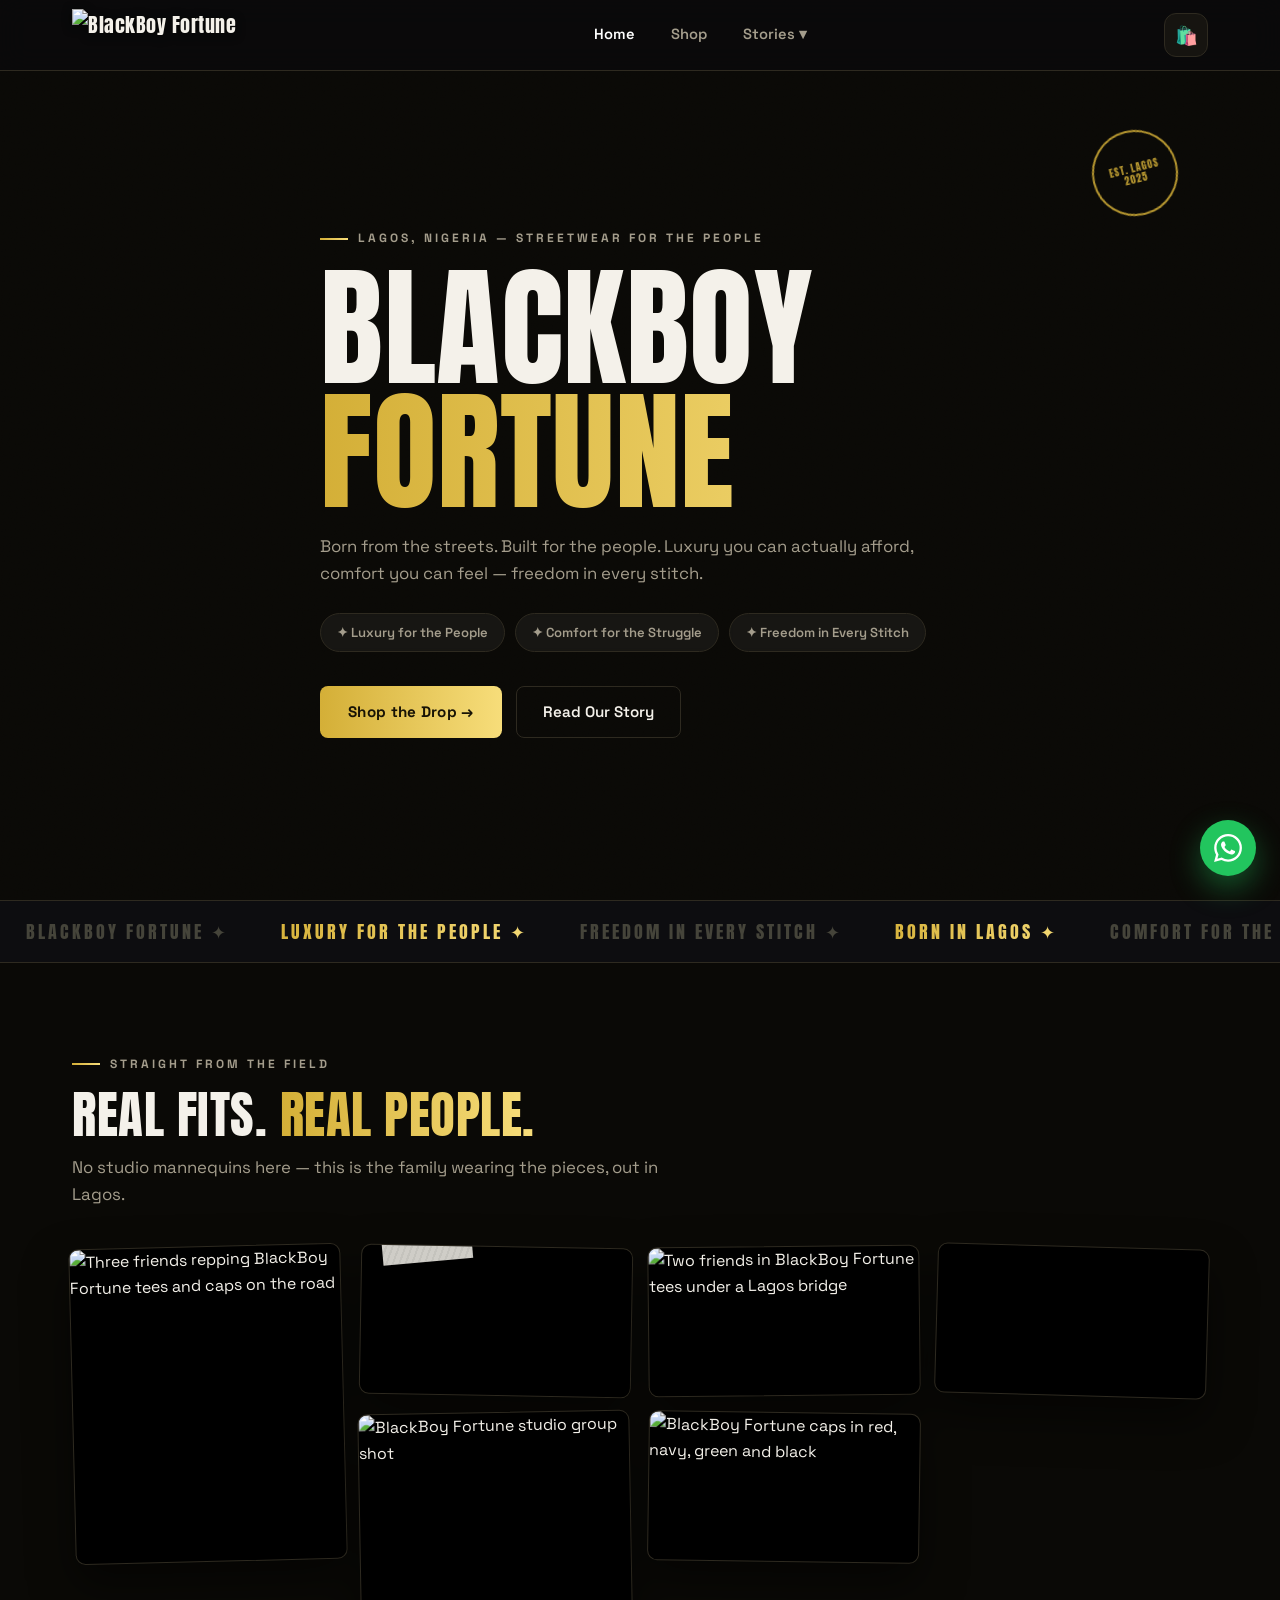
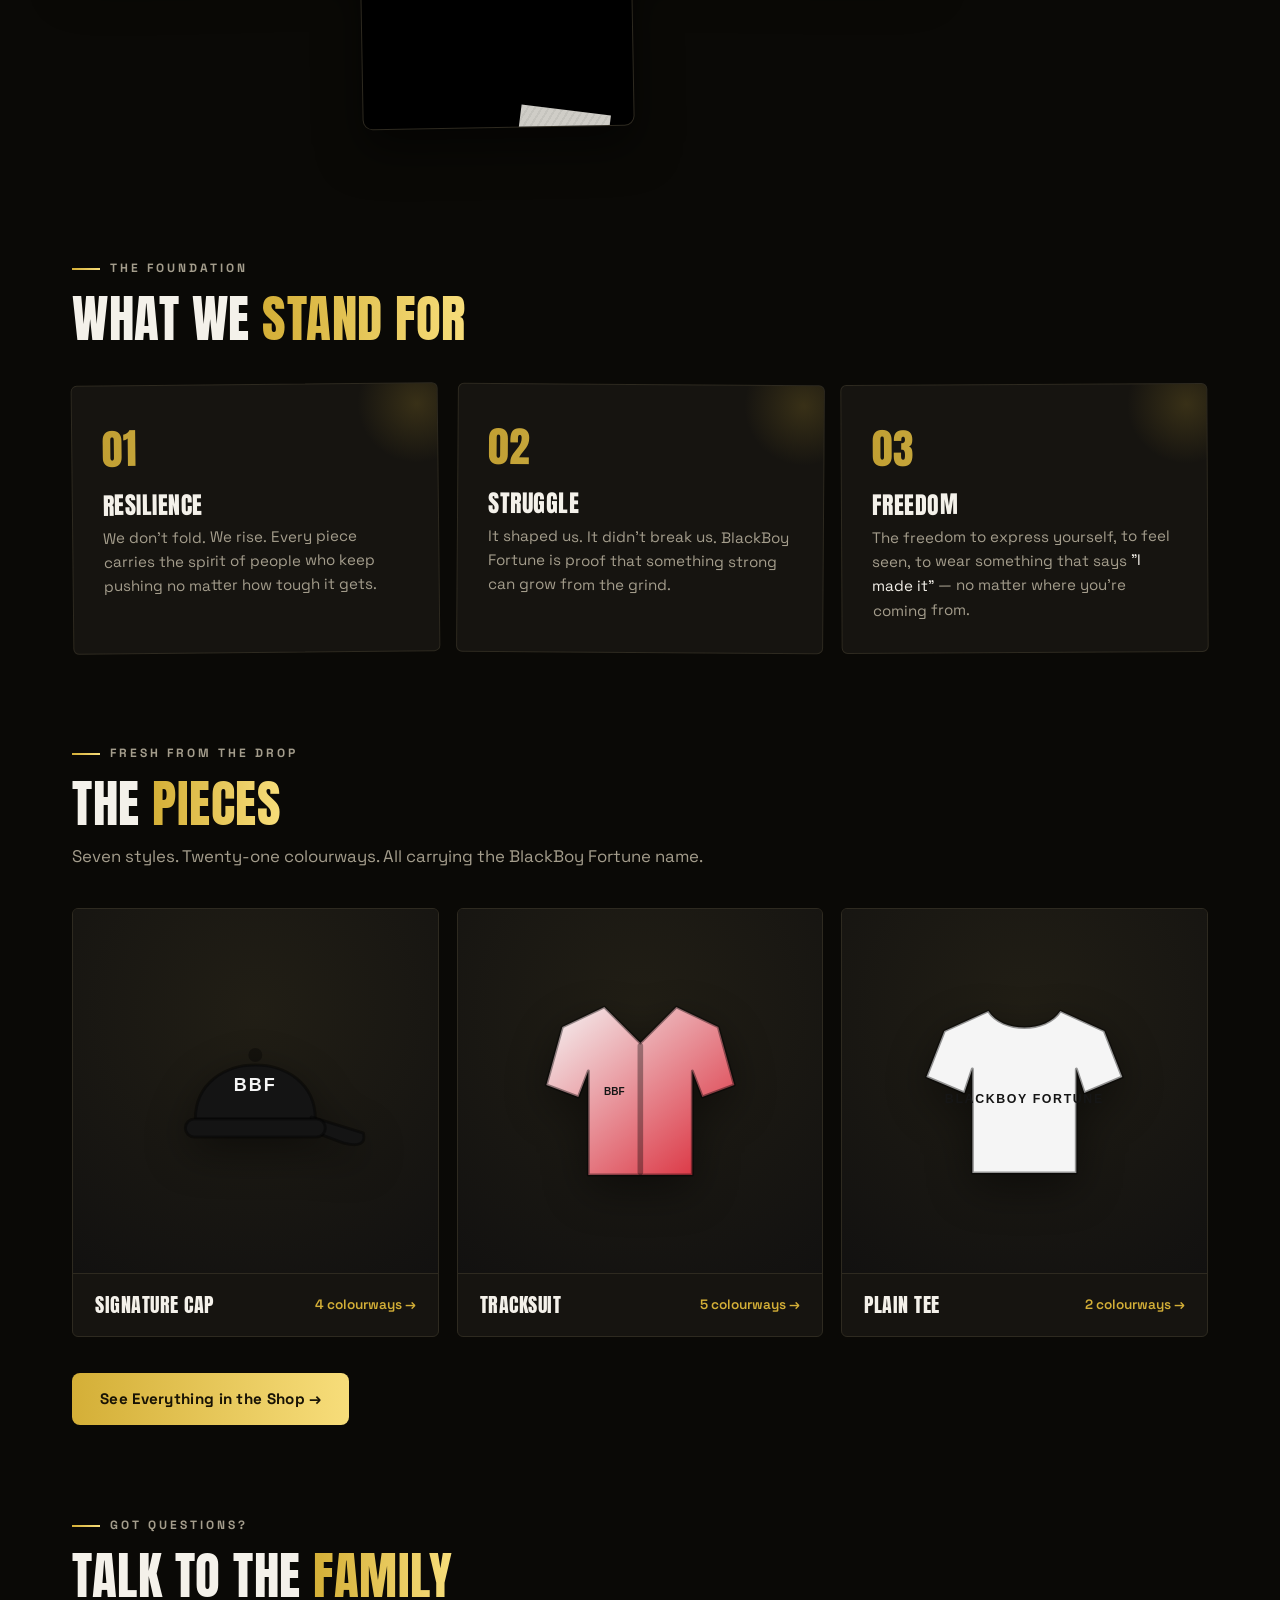
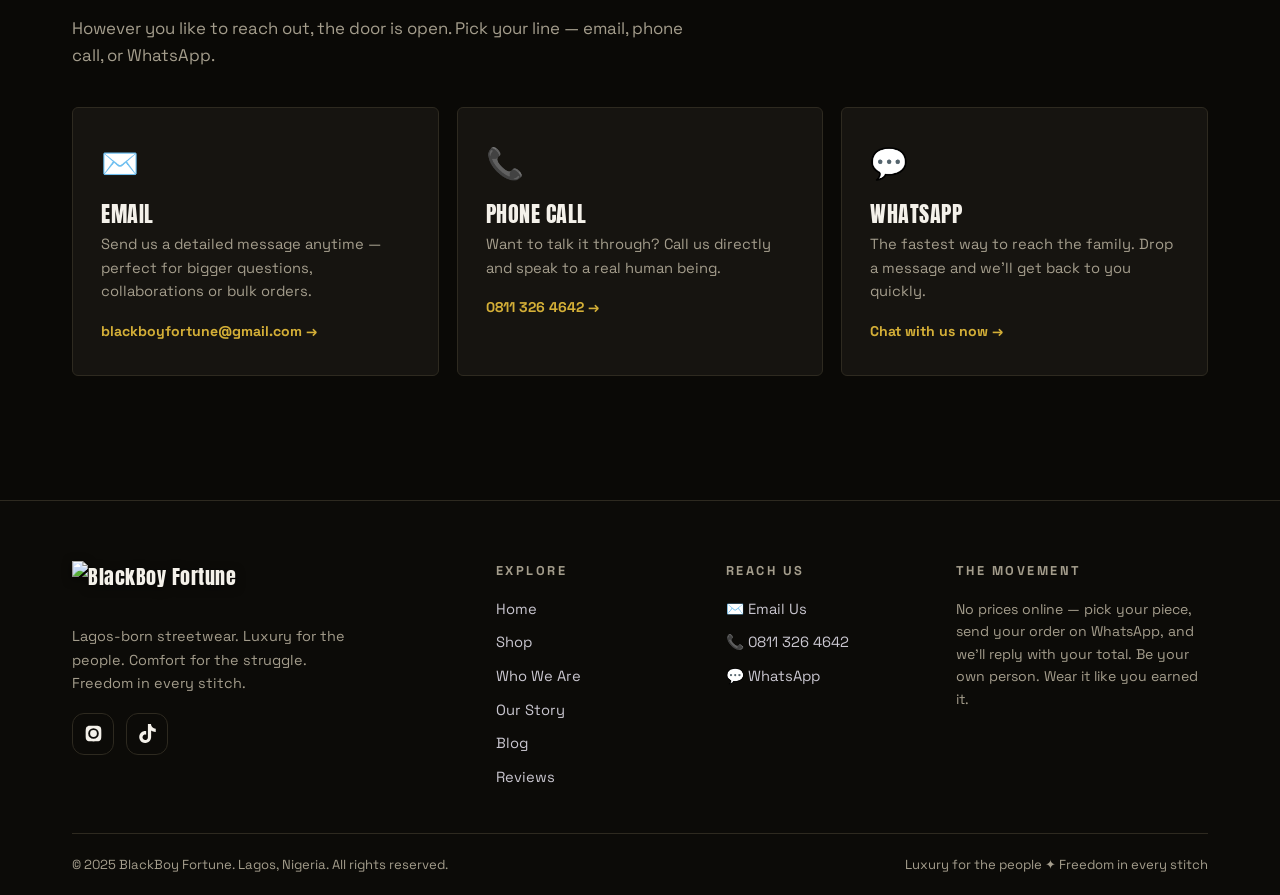
==== index.html @ 6212ed1b "Add files via upload" ====
<!doctype html>
<html lang="en">
  <head>
    <meta charset="UTF-8" />
    <meta name="viewport" content="width=device-width, initial-scale=1.0" />
    <title>BlackBoy Fortune — Luxury For The People | Lagos Streetwear</title>
    <meta
      name="description"
      content="BlackBoy Fortune — Lagos-born streetwear. Luxury you can actually afford. Caps, tracksuits, tees, sweaters & more. Order via WhatsApp."
    />
    <link rel="preconnect" href="https://fonts.googleapis.com" />
    <link
      href="https://fonts.googleapis.com/css2?family=Anton&family=Space+Grotesk:wght@400;500;600;700&display=swap"
      rel="stylesheet"
    />
    <link rel="stylesheet" href="home.css" />
  </head>
  <body data-page="home">
    <!-- ============ HEADER ============ -->
    <header>
      <div class="container nav-inner">
        <a href="index.html" class="logo"
          ><img
            src="assets/img/logo-white.png"
            class="mark"
            alt="BlackBoy Fortune"
        /></a>
        <nav class="desktop">
          <a href="index.html" data-nav="home">Home</a>
          <a href="shop.html" data-nav="shop">Shop</a>
          <div class="nav-item" id="stories-item">
            <a href="#" id="stories-toggle">Stories ▾</a>
            <div class="dd-menu">
              <a href="who-we-are.html" data-nav="who-we-are"
                >Who We Are <span>→</span></a
              >
              <a href="our-story.html" data-nav="our-story"
                >Our Story <span>→</span></a
              >
              <a href="blog.html" data-nav="blog">Blog <span>→</span></a>
              <a href="reviews.html" data-nav="reviews"
                >Reviews <span>→</span></a
              >
            </div>
          </div>
        </nav>
        <div class="nav-right">
          <button class="cart-btn" id="cart-open" aria-label="Open cart">
            🛍️<span class="cart-count" id="cart-count">0</span>
          </button>
          <button class="hamburger" id="hamburger" aria-label="Menu">
            <span></span><span></span><span></span>
          </button>
        </div>
      </div>
    </header>

    <!-- ============ MOBILE MENU ============ -->
    <div class="mobile-menu" id="mobile-menu">
      <a class="mlink" href="index.html" data-nav="home">Home</a>
      <a class="mlink" href="shop.html" data-nav="shop">Shop</a>
      <div class="mm-label">Stories</div>
      <a class="msub" href="who-we-are.html" data-nav="who-we-are"
        >Who We Are <span>→</span></a
      >
      <a class="msub" href="our-story.html" data-nav="our-story"
        >Our Story <span>→</span></a
      >
      <a class="msub" href="blog.html" data-nav="blog">Blog <span>→</span></a>
      <a class="msub" href="reviews.html" data-nav="reviews"
        >Reviews <span>→</span></a
      >
      <div class="mm-contact">
        <a href="mailto:blackboyfortune@gmail.com"
          >✉️ blackboyfortune@gmail.com</a
        >
        <a href="tel:+2348113264642">📞 0811 326 4642</a>
      </div>
    </div>

    <main>
      <section class="page" id="page-home">
        <div class="hero">
          <div class="stamp hero-stamp">Est. Lagos<br />2025</div>
          <div class="container">
            <span class="kicker"
              >Lagos, Nigeria — Streetwear For The People</span
            >
            <h1>Blackboy<span class="line2">Fortune</span></h1>
            <p class="lead">
              Born from the streets. Built for the people. Luxury you can
              actually afford, comfort you can feel — freedom in every stitch.
            </p>
            <div class="hero-chips">
              <span class="chip">✦ Luxury for the People</span>
              <span class="chip">✦ Comfort for the Struggle</span>
              <span class="chip">✦ Freedom in Every Stitch</span>
            </div>
            <div class="hero-cta">
              <a class="btn" href="shop.html">Shop the Drop →</a>
              <a class="btn-ghost" href="our-story.html">Read Our Story</a>
            </div>
          </div>
        </div>

        <div class="marquee">
          <div class="marquee-track" id="marquee"></div>
        </div>

        <section class="block" style="padding-bottom: 40px">
          <div class="container">
            <span class="kicker">Straight From The Field</span>
            <h2 class="h2">
              Real Fits. <span class="grad-text">Real People.</span>
            </h2>
            <p class="lead">
              No studio mannequins here — this is the family wearing the pieces,
              out in Lagos.
            </p>
            <div class="lookbook-grid">
              <div class="lb-item lb-tall photo-frame rot-a">
                <img
                  src="assets/img/three-friends.jpg"
                  alt="Three friends repping BlackBoy Fortune tees and caps on the road"
                  loading="lazy"
                />
              </div>
              <div class="lb-item photo-frame rot-b">
                <video
                  autoplay
                  muted
                  loop
                  playsinline
                  src="assets/video/lookbook-1.mp4"
                ></video
                ><span class="tape" style="top: -10px; left: 20px"></span>
              </div>
              <div class="lb-item photo-frame rot-c">
                <img
                  src="assets/img/street-bridge.jpg"
                  alt="Two friends in BlackBoy Fortune tees under a Lagos bridge"
                  loading="lazy"
                />
              </div>
              <div class="lb-item photo-frame rot-d">
                <video
                  autoplay
                  muted
                  loop
                  playsinline
                  src="assets/video/lookbook-2.mp4"
                ></video>
              </div>
              <div class="lb-item lb-tall photo-frame rot-e">
                <img
                  src="assets/img/group-studio.jpg"
                  alt="BlackBoy Fortune studio group shot"
                  loading="lazy"
                /><span
                  class="tape"
                  style="bottom: -10px; right: 24px; transform: rotate(8deg)"
                ></span>
              </div>
              <div class="lb-item photo-frame rot-f">
                <img
                  src="assets/img/caps-flatlay.jpg"
                  alt="BlackBoy Fortune caps in red, navy, green and black"
                  loading="lazy"
                />
              </div>
            </div>
          </div>
        </section>

        <section class="block">
          <div class="container">
            <span class="kicker">The Foundation</span>
            <h2 class="h2">What We <span class="grad-text">Stand For</span></h2>
            <div class="val-grid">
              <div class="val-card">
                <div class="num">01</div>
                <h3>Resilience</h3>
                <p>
                  We don't fold. We rise. Every piece carries the spirit of
                  people who keep pushing no matter how tough it gets.
                </p>
              </div>
              <div class="val-card">
                <div class="num">02</div>
                <h3>Struggle</h3>
                <p>
                  It shaped us. It didn't break us. BlackBoy Fortune is proof
                  that something strong can grow from the grind.
                </p>
              </div>
              <div class="val-card">
                <div class="num">03</div>
                <h3>Freedom</h3>
                <p>
                  The freedom to express yourself, to feel seen, to wear
                  something that says
                  <em style="font-style: normal; color: var(--text)"
                    >"I made it"</em
                  >
                  — no matter where you're coming from.
                </p>
              </div>
            </div>
          </div>
        </section>

        <section class="block" style="padding-top: 0">
          <div class="container">
            <span class="kicker">Fresh From The Drop</span>
            <h2 class="h2">The <span class="grad-text">Pieces</span></h2>
            <p class="lead">
              Seven styles. Twenty-one colourways. All carrying the BlackBoy
              Fortune name.
            </p>
            <div class="feat-grid" id="home-featured"></div>
            <div class="cta-row">
              <a class="btn" href="shop.html">See Everything in the Shop →</a>
            </div>
          </div>
        </section>

        <section class="block" style="padding-top: 0">
          <div class="container">
            <span class="kicker">Got Questions?</span>
            <h2 class="h2">
              Talk to the <span class="grad-text">Family</span>
            </h2>
            <p class="lead">
              However you like to reach out, the door is open. Pick your line —
              email, phone call, or WhatsApp.
            </p>
            <div class="enq-grid">
              <a
                class="enq-card"
                href="mailto:blackboyfortune@gmail.com?subject=Enquiry%20—%20BlackBoy%20Fortune"
              >
                <div class="ico">✉️</div>
                <h3>Email</h3>
                <p>
                  Send us a detailed message anytime — perfect for bigger
                  questions, collaborations or bulk orders.
                </p>
                <span class="go">blackboyfortune@gmail.com →</span>
              </a>
              <a class="enq-card" href="tel:+2348113264642">
                <div class="ico">📞</div>
                <h3>Phone Call</h3>
                <p>
                  Want to talk it through? Call us directly and speak to a real
                  human being.
                </p>
                <span class="go">0811 326 4642 →</span>
              </a>
              <a
                class="enq-card"
                href="https://wa.me/2348113264642?text=Hello%20BlackBoy%20Fortune!%20I%20have%20an%20enquiry."
                target="_blank"
                rel="noopener"
              >
                <div class="ico">💬</div>
                <h3>WhatsApp</h3>
                <p>
                  The fastest way to reach the family. Drop a message and we'll
                  get back to you quickly.
                </p>
                <span class="go">Chat with us now →</span>
              </a>
            </div>
          </div>
        </section>
      </section>
    </main>

    <!-- ============ CART DRAWER ============ -->
    <div class="drawer-overlay" id="drawer-overlay"></div>
    <aside class="cart-drawer" id="cart-drawer" aria-label="Shopping cart">
      <div class="drawer-head">
        <h3>Your Cart <span id="drawer-count"></span></h3>
        <button class="icon-btn" id="cart-close" aria-label="Close cart">
          ✕
        </button>
      </div>
      <p class="drawer-note">
        💸 <b>No prices online.</b> Tap <b>ORDER</b> and we'll reply on WhatsApp
        with the total. Just asking something? Tap <b>ENQUIRY</b>.
      </p>
      <div class="drawer-items" id="drawer-items"></div>
      <div class="drawer-foot">
        <div class="drawer-total">
          <span>Total pieces</span><strong id="drawer-total">0</strong>
        </div>
        <button class="btn btn-block" id="order-btn">
          🛒 Order via WhatsApp
        </button>
        <button class="btn-ghost btn-block enq-btn" id="enquiry-btn">
          ❓ Make an Enquiry
        </button>
        <button class="btn-ghost btn-block clear-btn" id="clear-btn">
          🗑️ Clear Cart
        </button>
      </div>
    </aside>

    <a
      class="wa-float"
      href="https://wa.me/2348113264642?text=Hello%20BlackBoy%20Fortune!%20I%20have%20an%20enquiry."
      target="_blank"
      rel="noopener"
      aria-label="Chat on WhatsApp"
    >
      <svg viewBox="0 0 24 24">
        <path
          d="M17.472 14.382c-.297-.149-1.758-.867-2.03-.967-.273-.099-.471-.148-.67.15-.197.297-.767.966-.94 1.164-.173.199-.347.223-.644.075-.297-.15-1.255-.463-2.39-1.475-.883-.788-1.48-1.761-1.653-2.059-.173-.297-.018-.458.13-.606.134-.133.297-.347.446-.52.149-.174.198-.298.297-.497.1-.198.05-.371-.025-.52-.074-.149-.669-1.612-.916-2.207-.242-.579-.487-.5-.669-.51-.173-.008-.371-.01-.57-.01-.198 0-.52.074-.792.372-.272.297-1.04 1.016-1.04 2.479 0 1.462 1.065 2.875 1.213 3.074.149.198 2.096 3.2 5.077 4.487.709.306 1.262.489 1.694.625.712.227 1.36.195 1.871.118.571-.085 1.758-.719 2.006-1.413.248-.694.248-1.289.173-1.413-.074-.124-.272-.198-.57-.347m-5.421 7.403h-.004a9.87 9.87 0 01-5.031-1.378l-.361-.214-3.741.982.998-3.648-.235-.374a9.86 9.86 0 01-1.51-5.26c.001-5.45 4.436-9.884 9.888-9.884 2.64 0 5.122 1.03 6.988 2.898a9.825 9.825 0 012.893 6.994c-.003 5.45-4.437 9.884-9.885 9.884m8.413-18.297A11.815 11.815 0 0012.05 0C5.495 0 .16 5.335.157 11.892c0 2.096.547 4.142 1.588 5.945L.057 24l6.305-1.654a11.882 11.882 0 005.683 1.448h.005c6.554 0 11.89-5.335 11.893-11.893a11.821 11.821 0 00-3.48-8.413z"
        />
      </svg>
    </a>

    <div id="toast" role="status"></div>

    <!-- ============ FOOTER ============ -->
    <footer>
      <div class="container">
        <div class="foot-grid">
          <div class="foot-brand">
            <a href="index.html" class="logo foot-logo"
              ><img
                src="assets/img/logo-white.png"
                class="mark"
                alt="BlackBoy Fortune"
            /></a>
            <p>
              Lagos-born streetwear. Luxury for the people. Comfort for the
              struggle. Freedom in every stitch.
            </p>
            <div class="socials">
              <a
                href="https://www.instagram.com/blackboyfortune.ng?utm_source=ig_web_button_share_sheet&igsi=ZDNlZDc0MzIxNw=="
                target="_blank"
                rel="noopener"
                aria-label="Instagram"
              >
                <svg viewBox="0 0 24 24">
                  <path
                    d="M12 2.2c3.2 0 3.6 0 4.9.1 1.2.1 1.8.2 2.2.4.6.2 1 .5 1.4.9.4.4.7.8.9 1.4.2.4.4 1 .4 2.2.1 1.3.1 1.7.1 4.9s0 3.6-.1 4.9c-.1 1.2-.2 1.8-.4 2.2-.2.6-.5 1-.9 1.4-.4.4-.8.7-1.4.9-.4.2-1 .4-2.2.4-1.3.1-1.7.1-4.9.1s-3.6 0-4.9-.1c-1.2-.1-1.8-.2-2.2-.4-.6-.2-1-.5-1.4-.9-.4-.4-.7-.8-.9-1.4-.2-.4-.4-1-.4-2.2-.1-1.3-.1-1.7-.1-4.9s0-3.6.1-4.9c.1-1.2.2-1.8.4-2.2.2-.6.5-1 .9-1.4.4-.4.8-.7 1.4-.9.4-.2 1-.4 2.2-.4 1.3-.1 1.7-.1 4.9-.1zm0 3.1a6.7 6.7 0 100 13.4 6.7 6.7 0 000-13.4zm0 11a4.3 4.3 0 110-8.6 4.3 4.3 0 010 8.6zm6.9-11.3a1.6 1.6 0 11-3.2 0 1.6 1.6 0 013.2 0z"
                  />
                </svg>
              </a>
              <a
                href="https://www.tiktok.com/@blackboyfortune1?is_from_webapp=1&sender_device=pc"
                target="_blank"
                rel="noopener"
                aria-label="TikTok"
              >
                <svg viewBox="0 0 24 24">
                  <path
                    d="M12.53.02C13.84 0 15.14.01 16.44 0c.08 1.53.63 3.09 1.75 4.17 1.12 1.11 2.7 1.62 4.24 1.79v4.03c-1.44-.05-2.89-.35-4.2-.97-.57-.26-1.1-.59-1.62-.93-.01 2.92.01 5.84-.02 8.75-.08 1.4-.54 2.79-1.35 3.94-1.31 1.92-3.58 3.17-5.91 3.21-1.43.08-2.86-.31-4.08-1.03-2.02-1.19-3.44-3.37-3.65-5.71-.02-.5-.03-1-.01-1.49.18-1.9 1.12-3.72 2.58-4.96 1.66-1.44 3.98-2.13 6.15-1.72.02 1.48-.04 2.96-.04 4.44-.99-.32-2.15-.23-3.02.37-.63.41-1.11 1.04-1.36 1.75-.21.51-.15 1.07-.14 1.61.24 1.64 1.82 3.02 3.5 2.87 1.12-.01 2.19-.66 2.77-1.61.19-.33.4-.67.41-1.06.1-1.79.06-3.57.07-5.36.01-4.03-.01-8.05.02-12.07z"
                  />
                </svg>
              </a>
            </div>
          </div>
          <div>
            <h4>Explore</h4>
            <div class="foot-links">
              <a href="index.html">Home</a>
              <a href="shop.html">Shop</a>
              <a href="who-we-are.html">Who We Are</a>
              <a href="our-story.html">Our Story</a>
              <a href="blog.html">Blog</a>
              <a href="reviews.html">Reviews</a>
            </div>
          </div>
          <div>
            <h4>Reach Us</h4>
            <div class="foot-links">
              <a href="mailto:blackboyfortune@gmail.com">✉️ Email Us</a>
              <a href="tel:+2348113264642">📞 0811 326 4642</a>
              <a
                href="https://wa.me/2348113264642?text=Hello%20BlackBoy%20Fortune!%20I%20have%20an%20enquiry."
                target="_blank"
                rel="noopener"
                >💬 WhatsApp</a
              >
            </div>
          </div>
          <div>
            <h4>The Movement</h4>
            <p style="color: var(--muted); font-size: 0.88rem">
              No prices online — pick your piece, send your order on WhatsApp,
              and we'll reply with your total. Be your own person. Wear it like
              you earned it.
            </p>
          </div>
        </div>
        <div class="foot-bottom">
          <span
            >© 2025 BlackBoy Fortune. Lagos, Nigeria. All rights reserved.</span
          >
          <span>Luxury for the people ✦ Freedom in every stitch</span>
        </div>
      </div>
    </footer>

    <script src="home.js"></script>
  </body>
</html>
---- home.css ----
:root{
  --bg:#0a0906; --bg2:#100f0b; --card:#161410; --card2:#1c1a15; --line:#2e2a20;
  --text:#f4f1ea; --muted:#a49d8c;
  --gold:#d4af37; --gold2:#f7dd7a; --goldDim:#8a6d1f; --rust:#b5651d;
  --grad:linear-gradient(90deg,#d4af37,#f7dd7a);
  --grain-op:.05;
}
*{margin:0;padding:0;box-sizing:border-box}
html{scroll-behavior:smooth}
body{background:var(--bg);color:var(--text);font-family:'Space Grotesk',sans-serif;line-height:1.6;overflow-x:hidden;position:relative}
body::before{content:"";position:fixed;inset:0;z-index:1;pointer-events:none;opacity:var(--grain-op);mix-blend-mode:overlay;
  background-image:url("data:image/svg+xml,%3Csvg xmlns='http://www.w3.org/2000/svg' width='140' height='140'%3E%3Cfilter id='n'%3E%3CfeTurbulence type='fractalNoise' baseFrequency='0.85' numOctaves='2' stitchTiles='stitch'/%3E%3C/filter%3E%3Crect width='100%25' height='100%25' filter='url(%23n)'/%3E%3C/svg%3E")}
img,svg{display:block;max-width:100%}
a{color:inherit;text-decoration:none}
button{font-family:inherit;cursor:pointer}
.container{max-width:1180px;margin:0 auto;padding:0 22px;position:relative;z-index:2}
h1,h2,h3,.anton{font-family:'Anton',sans-serif;font-weight:400;letter-spacing:.5px;line-height:1.05}
.kicker{display:inline-flex;align-items:center;gap:10px;font-size:.75rem;font-weight:700;letter-spacing:3px;text-transform:uppercase;color:var(--muted)}
.kicker::before{content:"";width:28px;height:2px;background:var(--grad)}
.h2{font-size:clamp(2rem,5vw,3.2rem);text-transform:uppercase;margin:14px 0 12px}
.grad-text{background:var(--grad);-webkit-background-clip:text;background-clip:text;color:transparent}
.lead{color:var(--muted);font-size:1.05rem;max-width:640px}
section.block{padding:84px 0;position:relative}

/* ---------- HUMAN-MADE TOUCHES: tape, stamps, torn edges ---------- */
.tape{position:absolute;width:90px;height:26px;background:rgba(244,241,234,.85);box-shadow:0 4px 10px rgba(0,0,0,.35);transform:rotate(-6deg);z-index:3}
.tape::after{content:"";position:absolute;inset:0;background:repeating-linear-gradient(115deg,rgba(0,0,0,.05) 0 2px,transparent 2px 6px)}
.stamp{position:absolute;border:2px solid var(--gold);color:var(--gold);border-radius:50%;width:86px;height:86px;display:grid;place-items:center;text-align:center;font-family:'Anton',sans-serif;font-size:.62rem;letter-spacing:1px;text-transform:uppercase;transform:rotate(-14deg);opacity:.85;z-index:3;line-height:1.15;padding:6px}
.torn-top{clip-path:polygon(0 0,3% 3%,7% 0,11% 4%,15% 0,19% 3%,23% 0,27% 4%,31% 0,35% 3%,39% 0,43% 4%,47% 0,51% 3%,55% 0,59% 4%,63% 0,67% 3%,71% 0,75% 4%,79% 0,83% 3%,87% 0,91% 4%,95% 0,100% 0,100% 100%,0 100%)}
.photo-frame{position:relative;border:1px solid var(--line);box-shadow:0 20px 44px rgba(0,0,0,.5);background:#000}
.photo-frame img,.photo-frame video{width:100%;height:100%;object-fit:cover;display:block}
.handmark{font-family:'Anton',sans-serif;color:var(--gold2);font-size:.9rem;letter-spacing:1px;transform:rotate(-3deg);display:inline-block}

/* ---------- BUTTONS ---------- */
.btn{display:inline-flex;align-items:center;justify-content:center;gap:9px;background:var(--grad);color:#181305;font-weight:700;padding:14px 28px;border-radius:8px;border:none;font-size:.95rem;letter-spacing:.3px;transition:.2s}
.btn:hover{transform:translateY(-2px) rotate(-.4deg);box-shadow:0 12px 30px rgba(212,175,55,.35)}
.btn-ghost{display:inline-flex;align-items:center;justify-content:center;gap:9px;background:transparent;border:1px solid var(--line);color:var(--text);font-weight:600;padding:13px 26px;border-radius:8px;font-size:.95rem;transition:.2s}
.btn-ghost:hover{border-color:var(--gold);color:var(--gold2);transform:translateY(-2px)}
.btn-block{width:100%}

/* ---------- HEADER ---------- */
header{position:fixed;top:0;left:0;right:0;z-index:100;background:rgba(10,10,12,.82);backdrop-filter:blur(14px);border-bottom:1px solid var(--line)}
.nav-inner{display:flex;align-items:center;justify-content:space-between;height:70px}
.logo{font-family:'Anton',sans-serif;font-size:1.28rem;letter-spacing:.5px;display:flex;align-items:center;gap:9px}
.logo img.mark{height:52px;width:auto;object-fit:contain;filter:drop-shadow(0 2px 5px rgba(0,0,0,.6));flex-shrink:0}
.foot-logo .mark{height:96px}
nav.desktop{display:flex;align-items:center;gap:6px}
nav.desktop>a,.nav-item>a{padding:9px 15px;border-radius:9px;font-size:.92rem;font-weight:600;color:var(--muted);transition:.2s;display:block}
nav.desktop>a:hover,.nav-item>a:hover{color:#fff;background:#1b1b20}
nav.desktop>a.active,.nav-item>a.active,.dd-menu a.active{color:#fff}
.nav-item{position:relative}
.dd-menu{position:absolute;top:calc(100% + 6px);left:50%;transform:translateX(-50%) translateY(8px);background:#141417;border:1px solid var(--line);border-radius:14px;min-width:200px;padding:8px;opacity:0;visibility:hidden;transition:.2s;box-shadow:0 24px 50px rgba(0,0,0,.55)}
.nav-item:hover .dd-menu,.nav-item.open .dd-menu{opacity:1;visibility:visible;transform:translateX(-50%) translateY(0)}
.dd-menu a{display:flex;align-items:center;gap:10px;padding:10px 14px;border-radius:9px;color:var(--muted);font-size:.92rem;font-weight:600;transition:.15s}
.dd-menu a:hover{background:#1f1f24;color:#fff}
.dd-menu a span{opacity:.55;font-size:.8rem}
.nav-right{display:flex;align-items:center;gap:12px}
.cart-btn{position:relative;background:var(--card);border:1px solid var(--line);color:var(--text);width:44px;height:44px;border-radius:12px;display:grid;place-items:center;font-size:1.15rem;transition:.2s}
.cart-btn:hover{border-color:var(--gold);transform:translateY(-1px)}
.cart-count{position:absolute;top:-7px;right:-7px;min-width:20px;height:20px;padding:0 5px;border-radius:99px;background:var(--grad);color:#181305;font-size:.7rem;font-weight:700;display:none;place-items:center;animation:pop .25s}
@keyframes pop{50%{transform:scale(1.35)}}
.hamburger{display:none;background:none;border:none;width:44px;height:44px;position:relative;z-index:110}
.hamburger span{position:absolute;left:10px;right:10px;height:2px;background:var(--text);border-radius:2px;transition:.3s}
.hamburger span:nth-child(1){top:15px}.hamburger span:nth-child(2){top:22px}.hamburger span:nth-child(3){top:29px}
body.menu-open .hamburger span:nth-child(1){top:22px;transform:rotate(45deg)}
body.menu-open .hamburger span:nth-child(2){opacity:0}
body.menu-open .hamburger span:nth-child(3){top:22px;transform:rotate(-45deg)}

/* ---------- MOBILE MENU ---------- */
.mobile-menu{position:fixed;inset:0;top:70px;z-index:99;background:#0b0b0e;padding:34px 26px;display:flex;flex-direction:column;gap:4px;transform:translateX(105%);transition:.35s;overflow-y:auto}
body.menu-open .mobile-menu{transform:none}
.mobile-menu a.mlink{font-family:'Anton',sans-serif;font-size:1.9rem;padding:10px 0;text-transform:uppercase;color:var(--text);border-bottom:1px solid var(--line)}
.mobile-menu a.mlink.active{background:var(--grad);-webkit-background-clip:text;background-clip:text;color:transparent}
.mm-label{margin-top:22px;font-size:.72rem;letter-spacing:3px;color:var(--muted);text-transform:uppercase;font-weight:700}
.mobile-menu a.msub{padding:12px 0;color:var(--muted);font-weight:600;border-bottom:1px solid var(--line);display:flex;justify-content:space-between}
.mm-contact{margin-top:28px;display:flex;flex-direction:column;gap:10px;font-size:.9rem;color:var(--muted)}
.mm-contact a{display:flex;gap:10px;align-items:center}

/* ---------- PAGES ---------- */
.page{display:block;animation:fade .4s}
@keyframes fade{from{opacity:0;transform:translateY(10px)}to{opacity:1;transform:none}}

/* ---------- HERO ---------- */
.hero{min-height:100svh;display:flex;align-items:center;position:relative;padding:130px 0 70px;overflow:hidden;
background:
 linear-gradient(100deg,rgba(10,9,6,.94) 0%,rgba(10,9,6,.86) 42%,rgba(10,9,6,.55) 68%,rgba(10,9,6,.85) 100%),
 url("assets/img/three-friends.jpg") center 22% / cover no-repeat,
 var(--bg)}
.hero-stamp{top:130px;right:8%}
.hero h1{font-size:clamp(3.2rem,12vw,8.2rem);text-transform:uppercase;line-height:.94;margin:18px 0 20px}
.hero h1 .line2{display:block;background:var(--grad);-webkit-background-clip:text;background-clip:text;color:transparent}
.hero-chips{display:flex;flex-wrap:wrap;gap:10px;margin:26px 0 34px}
.chip{border:1px solid var(--line);background:rgba(255,255,255,.05);backdrop-filter:blur(2px);border-radius:99px;padding:8px 16px;font-size:.82rem;color:var(--muted);font-weight:600}
.hero-cta{display:flex;flex-wrap:wrap;gap:14px}
@media(max-width:960px){.hero-stamp{display:none}}

/* ---------- LOOKBOOK GRID ---------- */
.lookbook-grid{display:grid;grid-template-columns:repeat(4,1fr);grid-auto-rows:150px;gap:16px;margin-top:38px}
.lb-item{border-radius:10px;overflow:hidden;transition:.25s}
.lb-item:hover{transform:translateY(-4px) rotate(0deg) !important;z-index:5;border-color:var(--gold)}
.lb-tall{grid-row:span 2}
.rot-a{transform:rotate(-1.4deg)}
.rot-b{transform:rotate(1deg)}
.rot-c{transform:rotate(-.6deg)}
.rot-d{transform:rotate(1.6deg)}
.rot-e{transform:rotate(-1deg)}
.rot-f{transform:rotate(.8deg)}
@media(max-width:960px){.lookbook-grid{grid-template-columns:repeat(2,1fr)}.lb-tall{grid-row:span 2}}
@media(max-width:620px){.lookbook-grid{grid-template-columns:repeat(2,1fr);grid-auto-rows:120px}}

/* ---------- MARQUEE ---------- */
.marquee{overflow:hidden;border-block:1px solid var(--line);background:#0d0d10}
.marquee-track{display:flex;width:max-content;animation:scroll 26s linear infinite}
.marquee-track:hover{animation-play-state:paused}
.marquee-track span{font-family:'Anton',sans-serif;font-size:1.15rem;letter-spacing:3px;padding:16px 26px;white-space:nowrap;color:#45443a;text-transform:uppercase}
.marquee-track span.hl{background:var(--grad);-webkit-background-clip:text;background-clip:text;color:transparent}
@keyframes scroll{to{transform:translateX(-50%)}}

/* ---------- VALUES / CARDS ---------- */
.val-grid{display:grid;grid-template-columns:repeat(3,1fr);gap:18px;margin-top:38px}
.val-card{background:var(--card);border:1px solid var(--line);border-radius:6px;padding:30px;transition:.25s;position:relative;overflow:hidden}
.val-card:nth-child(1){transform:rotate(-.6deg)}
.val-card:nth-child(2){transform:rotate(.4deg)}
.val-card:nth-child(3){transform:rotate(-.3deg)}
.val-card:hover{transform:translateY(-5px) rotate(0deg) !important;border-color:var(--gold)}
.val-card .num{font-family:'Anton',sans-serif;font-size:2.6rem;background:var(--grad);-webkit-background-clip:text;background-clip:text;color:transparent;opacity:.9}
.val-card h3{font-size:1.5rem;text-transform:uppercase;margin:10px 0 8px}
.val-card p{color:var(--muted);font-size:.95rem}
.val-card::after{content:"";position:absolute;top:-40px;right:-40px;width:120px;height:120px;border-radius:50%;background:radial-gradient(circle,rgba(212,175,55,.18),transparent 70%)}

/* ---------- FEATURED ---------- */
.feat-grid{display:grid;grid-template-columns:repeat(3,1fr);gap:18px;margin-top:38px}
.feat-card{background:var(--card);border:1px solid var(--line);border-radius:6px;overflow:hidden;transition:.25s;display:block}
.feat-card:hover{transform:translateY(-5px);border-color:var(--gold)}
.feat-info{padding:20px 22px;display:flex;justify-content:space-between;align-items:center;gap:10px}
.feat-info h3{font-size:1.25rem;text-transform:uppercase}
.feat-info span{color:var(--gold);font-size:.85rem;font-weight:600;white-space:nowrap}

/* ---------- PRODUCT VISUAL ---------- */
.product-visual{aspect-ratio:1/1;display:grid;place-items:center;background:radial-gradient(circle at 50% 28%,#211e15,#121110);border-bottom:1px solid var(--line);position:relative}
.product-visual svg{width:66%;height:66%;filter:drop-shadow(0 14px 22px rgba(0,0,0,.45))}

/* ---------- ENQUIRY (HOME) ---------- */
.enq-grid{display:grid;grid-template-columns:repeat(3,1fr);gap:18px;margin-top:38px}
.enq-card{background:var(--card);border:1px solid var(--line);border-radius:6px;padding:32px 28px;transition:.25s;display:block}
.enq-card:hover{transform:translateY(-5px);border-color:var(--gold);box-shadow:0 18px 40px rgba(0,0,0,.35)}
.enq-card .ico{font-size:1.9rem}
.enq-card h3{font-size:1.35rem;text-transform:uppercase;margin:14px 0 8px}
.enq-card p{color:var(--muted);font-size:.92rem}
.enq-card .go{display:inline-block;margin-top:16px;color:var(--gold);font-weight:700;font-size:.88rem}

/* ---------- PAGE HERO (inner pages) ---------- */
.phero{padding:150px 0 60px;position:relative;overflow:hidden;
background:radial-gradient(600px 340px at 85% 0%,rgba(212,175,55,.14),transparent 65%),radial-gradient(500px 320px at 5% 100%,rgba(181,101,29,.1),transparent 65%),var(--bg)}
.phero h1{font-size:clamp(2.6rem,7vw,4.6rem);text-transform:uppercase;margin:14px 0 14px}
.phero-bg{position:absolute;inset:0;z-index:0}
.phero-bg img{width:100%;height:100%;object-fit:cover;object-position:center 25%}
.phero-bg::after{content:"";position:absolute;inset:0;background:linear-gradient(100deg,rgba(10,9,6,.94) 0%,rgba(10,9,6,.82) 45%,rgba(10,9,6,.55) 100%)}
.phero > .container{position:relative;z-index:2}
.phero-video-bg{position:absolute;inset:0;z-index:0;overflow:hidden;background:#000}
.phero-video-bg video{width:100%;height:100%;object-fit:cover}
.phero-video-bg::after{content:"";position:absolute;inset:0;background:linear-gradient(100deg,rgba(10,9,6,.94) 0%,rgba(10,9,6,.8) 45%,rgba(10,9,6,.5) 100%)}

/* ---------- SHOP ---------- */
.how-strip{display:grid;grid-template-columns:repeat(3,1fr);gap:14px;margin:34px 0 10px}
.how{background:var(--card);border:1px solid var(--line);border-radius:14px;padding:18px 20px;display:flex;gap:14px;align-items:center}
.how b{font-family:'Anton',sans-serif;font-size:1.5rem;background:var(--grad);-webkit-background-clip:text;background-clip:text;color:transparent}
.how p{font-size:.86rem;color:var(--muted);line-height:1.45}
.filters{display:flex;flex-wrap:wrap;gap:10px;margin:30px 0 8px}
.filter-chip{background:var(--card);border:1px solid var(--line);color:var(--muted);padding:9px 18px;border-radius:99px;font-size:.85rem;font-weight:600;transition:.2s}
.filter-chip.on{background:var(--grad);color:#181305;border-color:transparent}
.filter-chip:hover{color:#fff}
.shop-grid{display:grid;grid-template-columns:repeat(3,1fr);gap:20px;margin-top:28px}
.product-card{background:var(--card);border:1px solid var(--line);border-radius:6px;overflow:hidden;transition:.25s;display:flex;flex-direction:column}
.product-card:hover{transform:translateY(-5px);border-color:#3a3a42;box-shadow:0 20px 44px rgba(0,0,0,.4)}
.product-info{padding:20px 22px 24px;display:flex;flex-direction:column;gap:12px;flex:1}
.product-info h3{font-size:1.3rem;text-transform:uppercase}
.product-tag{color:var(--muted);font-size:.86rem;margin-top:-6px}
.swatches{display:flex;flex-wrap:wrap;gap:9px}
.swatch{width:24px;height:24px;border-radius:50%;border:1px solid rgba(255,255,255,.18);transition:.15s}
.swatch.sel{box-shadow:0 0 0 2px var(--bg),0 0 0 4px var(--gold);transform:scale(1.08)}
.color-name{font-size:.82rem;color:var(--muted)}
.color-name .cn{color:var(--text);font-weight:600}
.card-row{display:flex;gap:12px;align-items:center;margin-top:auto}
.qty-step{display:inline-flex;align-items:center;border:1px solid var(--line);border-radius:10px;overflow:hidden;background:#101014}
.qty-step button{width:34px;height:42px;background:none;border:none;color:var(--muted);font-size:1.15rem;transition:.15s}
.qty-step button:hover{color:#fff;background:#1d1d23}
.qty-step input{width:44px;height:42px;background:transparent;border:none;color:var(--text);text-align:center;font-weight:700;font-family:inherit;font-size:.95rem;outline:none}
.qty-step input::-webkit-outer-spin-button,.qty-step input::-webkit-inner-spin-button{-webkit-appearance:none;margin:0}
.qty-step input{appearance:textfield;-moz-appearance:textfield}
.qty-step.sm button{width:28px;height:30px;font-size:1rem}
.qty-step.sm span{min-width:30px;text-align:center;font-weight:700;font-size:.9rem}
.add-btn{flex:1;padding:12px 10px;font-size:.9rem}
.price-note{margin-top:26px;background:linear-gradient(135deg,rgba(212,175,55,.1),rgba(181,101,29,.1));border:1px solid #33301f;border-radius:14px;padding:18px 22px;color:var(--muted);font-size:.92rem}
.price-note b{color:var(--text)}

/* ---------- INLINE PROSE PHOTO ---------- */
.prose-photo{margin:34px 0;display:flex;gap:18px;align-items:flex-end;flex-wrap:wrap}
.prose-photo .polaroid{background:#f4f1ea;padding:10px 10px 34px;transform:rotate(-3deg);box-shadow:0 16px 34px rgba(0,0,0,.5);width:220px;flex-shrink:0}
.prose-photo .polaroid img{width:100%;height:180px;object-fit:cover;display:block}
.prose-photo .polaroid span{display:block;text-align:center;margin-top:10px;font-family:'Anton',sans-serif;color:#1a1a1a;font-size:.78rem;letter-spacing:.5px}
.prose-photo .polaroid.tilt-r{transform:rotate(3deg)}
.prose-photo p.lead{flex:1;min-width:220px}

/* ---------- STORY PAGES ---------- */
.prose{max-width:760px}
.prose p{color:#c9c6cf;margin:18px 0;font-size:1.03rem}
.prose p b{color:var(--text)}
.statement{background:linear-gradient(135deg,rgba(212,175,55,.12),rgba(181,101,29,.12));border:1px solid #33301f;border-radius:8px;padding:clamp(28px,5vw,54px);text-align:center;margin:44px 0;position:relative}
.statement .small{color:var(--muted);font-size:.95rem;margin-bottom:14px}
.statement h2{font-size:clamp(1.5rem,4.4vw,2.7rem);text-transform:uppercase;line-height:1.15}
.pull{font-family:'Anton',sans-serif;font-size:clamp(1.5rem,4vw,2.5rem);line-height:1.25;text-transform:uppercase;max-width:820px;margin:44px 0}
.pull em{font-style:normal;background:var(--grad);-webkit-background-clip:text;background-clip:text;color:transparent}
.color-dots{display:flex;flex-wrap:wrap;gap:22px;margin:30px 0 8px}
.cd{display:flex;align-items:center;gap:10px;font-size:.88rem;color:var(--muted);font-weight:600}
.cd i{width:26px;height:26px;border-radius:50%;border:1px solid rgba(255,255,255,.2);display:block}
.cta-row{display:flex;flex-wrap:wrap;gap:14px;margin-top:36px}

/* ---------- BLOG ---------- */
.blog-list{display:flex;flex-direction:column;gap:18px;margin-top:40px}
.blog-post{background:var(--card);border:1px solid var(--line);border-left:3px solid var(--gold);border-radius:4px;padding:30px;transition:.2s}
.blog-post.open{border-color:#3a3a42;border-left-color:var(--gold2)}
.blog-meta{display:flex;flex-wrap:wrap;align-items:center;gap:12px;font-size:.78rem;color:var(--muted);margin-bottom:12px}
.blog-cat{background:var(--grad);color:#181305;padding:4px 12px;border-radius:99px;font-weight:700;letter-spacing:1px;text-transform:uppercase;font-size:.68rem}
.blog-post h3{font-size:clamp(1.3rem,3vw,1.7rem);text-transform:uppercase;margin-bottom:10px}
.blog-ex{color:var(--muted);font-size:.97rem}
.blog-body{display:none;margin-top:16px;border-top:1px solid var(--line);padding-top:16px}
.blog-post.open .blog-body{display:block}
.blog-body p{color:#c9c6cf;margin:12px 0;font-size:.98rem}
.read-more{background:none;border:none;color:var(--gold);font-weight:700;font-size:.9rem;margin-top:14px;padding:0}
.read-more:hover{text-decoration:underline}

/* ---------- REVIEWS ---------- */
.rev-summary{display:flex;flex-wrap:wrap;align-items:center;gap:16px;margin:26px 0 8px}
.rev-summary .score{font-family:'Anton',sans-serif;font-size:3.2rem;background:var(--grad);-webkit-background-clip:text;background-clip:text;color:transparent}
.stars{color:var(--gold);letter-spacing:3px;font-size:1.05rem}
.rev-grid{display:grid;grid-template-columns:repeat(2,1fr);gap:18px;margin-top:38px}
.rev-card{background:var(--card);border:1px solid var(--line);border-radius:6px;padding:28px;transition:.2s;position:relative}
.rev-card:nth-child(odd){transform:rotate(-.4deg)}
.rev-card:nth-child(even){transform:rotate(.4deg)}
.rev-card:hover{transform:translateY(-4px) rotate(0deg);border-color:var(--gold)}
.rev-card .qmark{position:absolute;top:14px;right:22px;font-family:'Anton',sans-serif;font-size:3.4rem;color:#2a2a31;line-height:1}
.rev-card p{color:#c9c6cf;font-size:.97rem;margin:14px 0 20px}
.rev-who{display:flex;align-items:center;gap:13px}
.avatar{width:46px;height:46px;border-radius:50%;background:var(--grad);display:grid;place-items:center;font-weight:700;font-size:.85rem;color:#181305;flex-shrink:0}
.rev-who b{display:block;font-size:.95rem}
.rev-who span{color:var(--muted);font-size:.8rem}

/* ---------- CART DRAWER ---------- */
.drawer-overlay{position:fixed;inset:0;background:rgba(0,0,0,.6);backdrop-filter:blur(3px);z-index:90;opacity:0;visibility:hidden;transition:.3s}
body.drawer-open .drawer-overlay{opacity:1;visibility:visible}
.cart-drawer{position:fixed;top:0;right:0;bottom:0;width:min(430px,100%);background:#101013;border-left:1px solid var(--line);z-index:95;transform:translateX(105%);transition:.35s cubic-bezier(.4,0,.2,1);display:flex;flex-direction:column}
body.drawer-open .cart-drawer{transform:none}
.drawer-head{display:flex;align-items:center;justify-content:space-between;padding:22px 24px;border-bottom:1px solid var(--line)}
.drawer-head h3{font-size:1.4rem;text-transform:uppercase}
.drawer-head h3 span{color:var(--muted);font-family:'Space Grotesk';font-size:.95rem;font-weight:600}
.icon-btn{background:var(--card);border:1px solid var(--line);color:var(--text);width:38px;height:38px;border-radius:10px;font-size:1rem}
.icon-btn:hover{border-color:var(--rust)}
.drawer-note{margin:16px 24px 0;background:linear-gradient(135deg,rgba(212,175,55,.12),rgba(181,101,29,.12));border:1px solid #33301f;border-radius:12px;padding:12px 16px;font-size:.83rem;color:var(--muted)}
.drawer-note b{color:var(--text)}
.drawer-items{flex:1;overflow-y:auto;padding:18px 24px;display:flex;flex-direction:column;gap:14px}
.cart-item{display:flex;align-items:center;gap:14px;background:var(--card);border:1px solid var(--line);border-radius:14px;padding:14px}
.ci-dot{width:38px;height:38px;border-radius:10px;border:1px solid rgba(255,255,255,.15);flex-shrink:0}
.ci-info{flex:1}
.ci-info strong{display:block;font-size:.95rem}
.ci-color{font-size:.78rem;color:var(--muted)}
.ci-info .qty-step{margin-top:8px}
.ci-remove{background:none;border:none;color:var(--muted);font-size:.95rem;align-self:flex-start;padding:4px}
.ci-remove:hover{color:var(--rust)}
.cart-empty{text-align:center;color:var(--muted);padding:50px 10px;display:flex;flex-direction:column;align-items:center;gap:16px}
.ce-icon{font-size:2.6rem}
.drawer-foot{padding:20px 24px 24px;border-top:1px solid var(--line);display:flex;flex-direction:column;gap:11px}
.drawer-total{display:flex;justify-content:space-between;font-size:.92rem;color:var(--muted)}
.drawer-total strong{color:var(--text);font-size:1.05rem}
.enq-btn{border-color:#33301f}
.clear-btn{border-color:#33301f;color:var(--muted);font-size:.85rem;padding:10px 22px}
.clear-btn:hover{border-color:var(--rust);color:#e8b98a}

/* ---------- FLOAT WA + TOAST ---------- */
.wa-float{position:fixed;bottom:24px;right:24px;z-index:60;width:56px;height:56px;border-radius:50%;background:#22c55e;display:grid;place-items:center;box-shadow:0 12px 30px rgba(34,197,94,.4);transition:.2s}
.wa-float:hover{transform:scale(1.08)}
.wa-float svg{width:28px;height:28px;fill:#fff}
#toast{position:fixed;left:50%;bottom:30px;transform:translateX(-50%) translateY(20px);background:#1b1b20;border:1px solid #34343c;color:#fff;padding:13px 22px;border-radius:12px;font-size:.9rem;font-weight:600;z-index:120;opacity:0;visibility:hidden;transition:.3s;box-shadow:0 16px 40px rgba(0,0,0,.5);max-width:92vw;text-align:center}
#toast.show{opacity:1;visibility:visible;transform:translateX(-50%) translateY(0)}

/* ---------- FOOTER ---------- */
footer{background:#0c0b08;border-top:1px solid var(--line);margin-top:40px}
.foot-grid{display:grid;grid-template-columns:2fr 1fr 1fr 1.3fr;gap:36px;padding:60px 0 44px}
.foot-brand p{color:var(--muted);font-size:.9rem;margin-top:12px;max-width:280px}
footer h4{font-size:.8rem;letter-spacing:2.5px;text-transform:uppercase;color:var(--muted);margin-bottom:16px}
.foot-links{display:flex;flex-direction:column;gap:10px}
.foot-links a{color:#c9c6cf;font-size:.92rem;transition:.15s}
.foot-links a:hover{color:var(--gold)}
.foot-contact{display:flex;flex-direction:column;gap:10px;font-size:.9rem;color:#c9c6cf}
.socials{display:flex;gap:12px;margin-top:18px}
.socials a{width:42px;height:42px;border-radius:12px;border:1px solid var(--line);display:grid;place-items:center;transition:.2s}
.socials a:hover{border-color:var(--gold);transform:translateY(-3px)}
.socials svg{width:19px;height:19px;fill:var(--text)}
.foot-bottom{border-top:1px solid var(--line);padding:20px 0;display:flex;flex-wrap:wrap;justify-content:space-between;gap:10px;color:var(--muted);font-size:.82rem}

/* ---------- RESPONSIVE ---------- */
@media(max-width:960px){
  nav.desktop{display:none}
  .hamburger{display:block}
  .val-grid,.feat-grid,.enq-grid,.how-strip,.shop-grid{grid-template-columns:repeat(2,1fr)}
  .rev-grid{grid-template-columns:1fr}
  .foot-grid{grid-template-columns:1fr 1fr}
}
@media(max-width:620px){
  .val-grid,.feat-grid,.enq-grid,.how-strip,.shop-grid{grid-template-columns:1fr}
  .foot-grid{grid-template-columns:1fr;gap:28px}
  section.block{padding:60px 0}
}
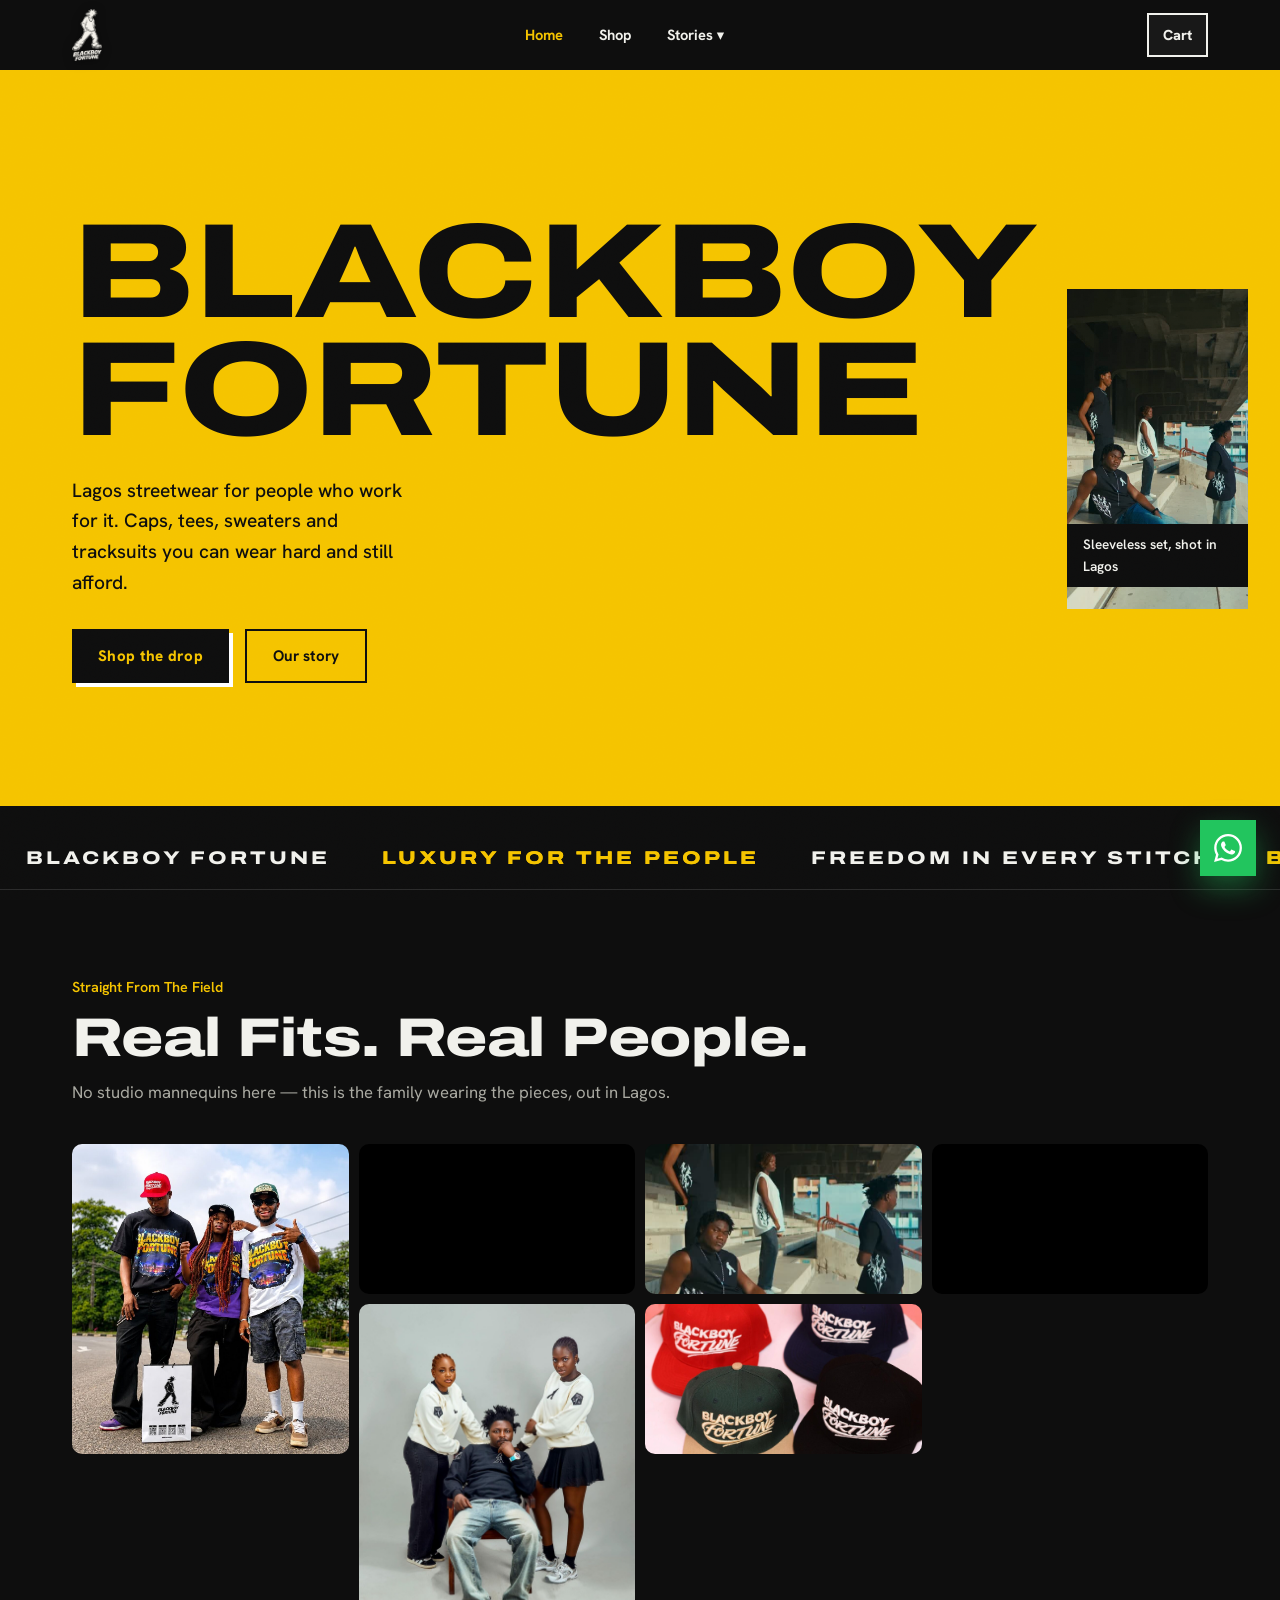
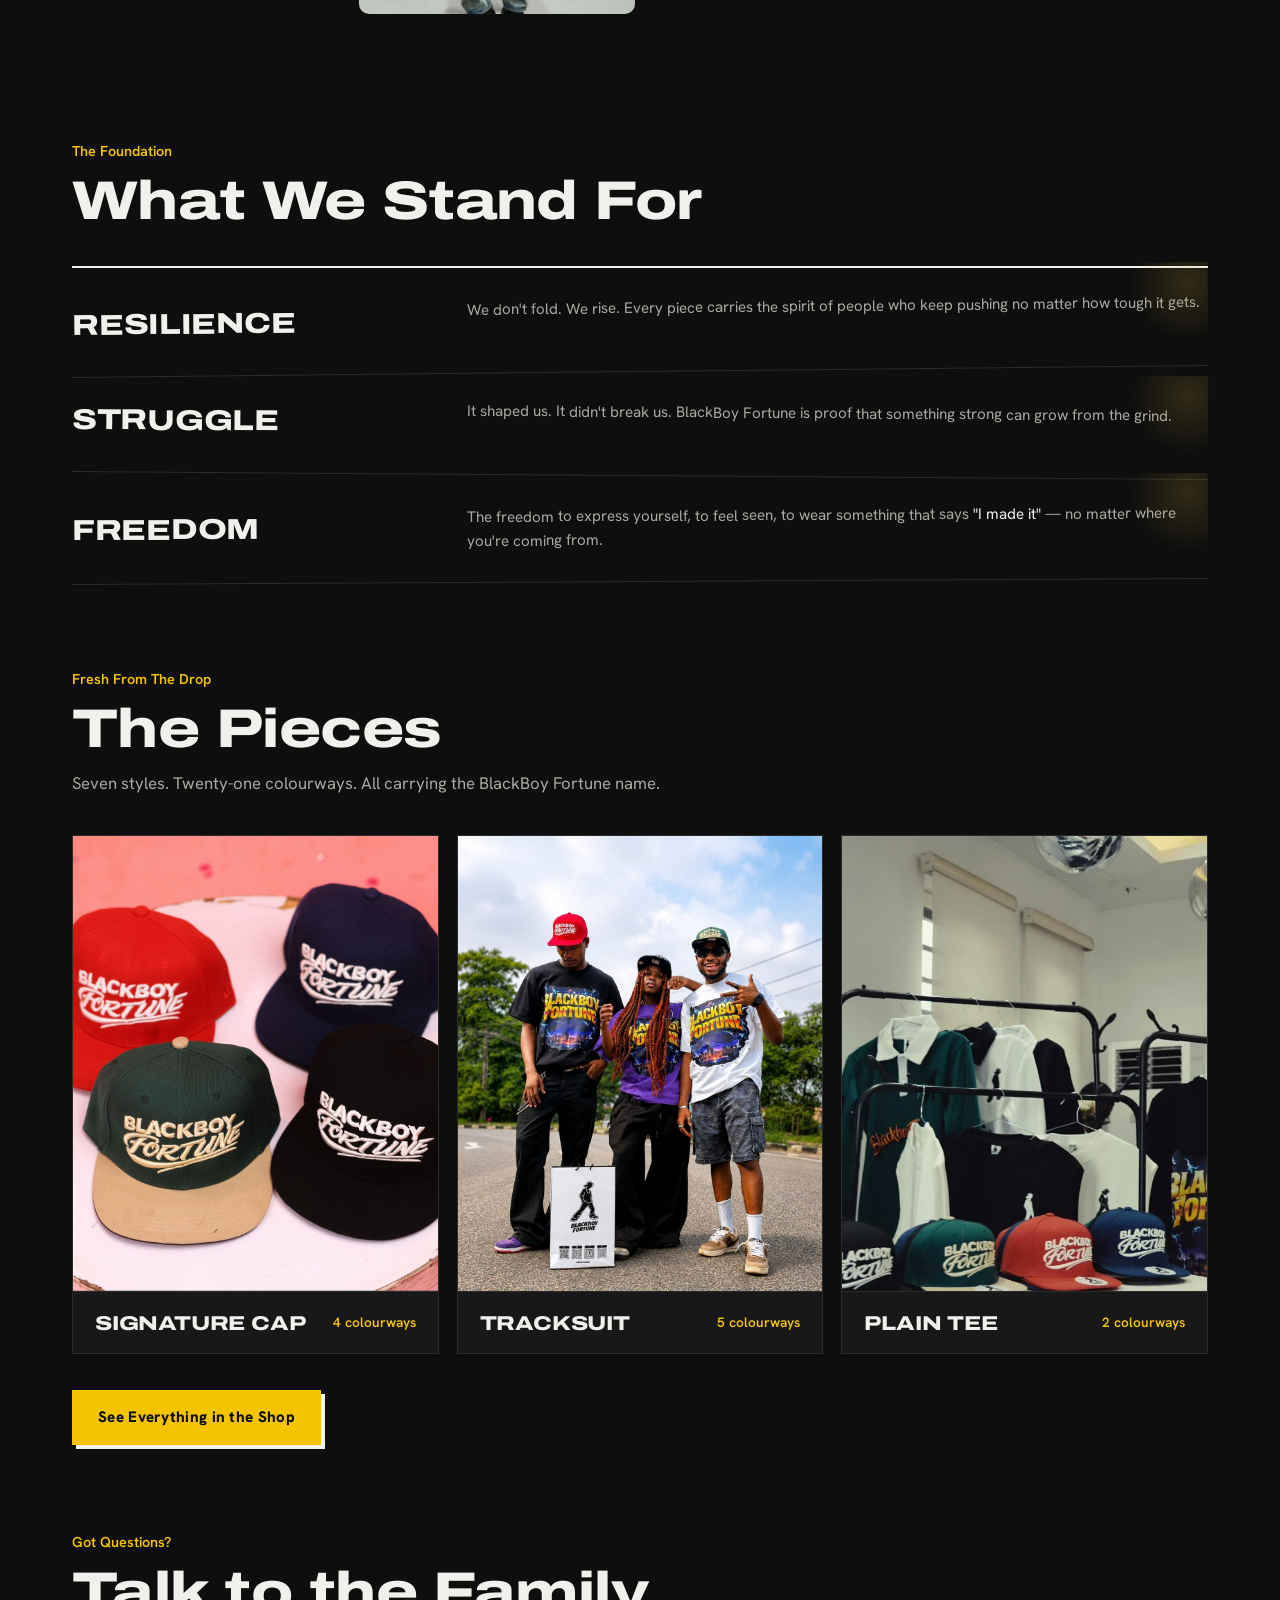
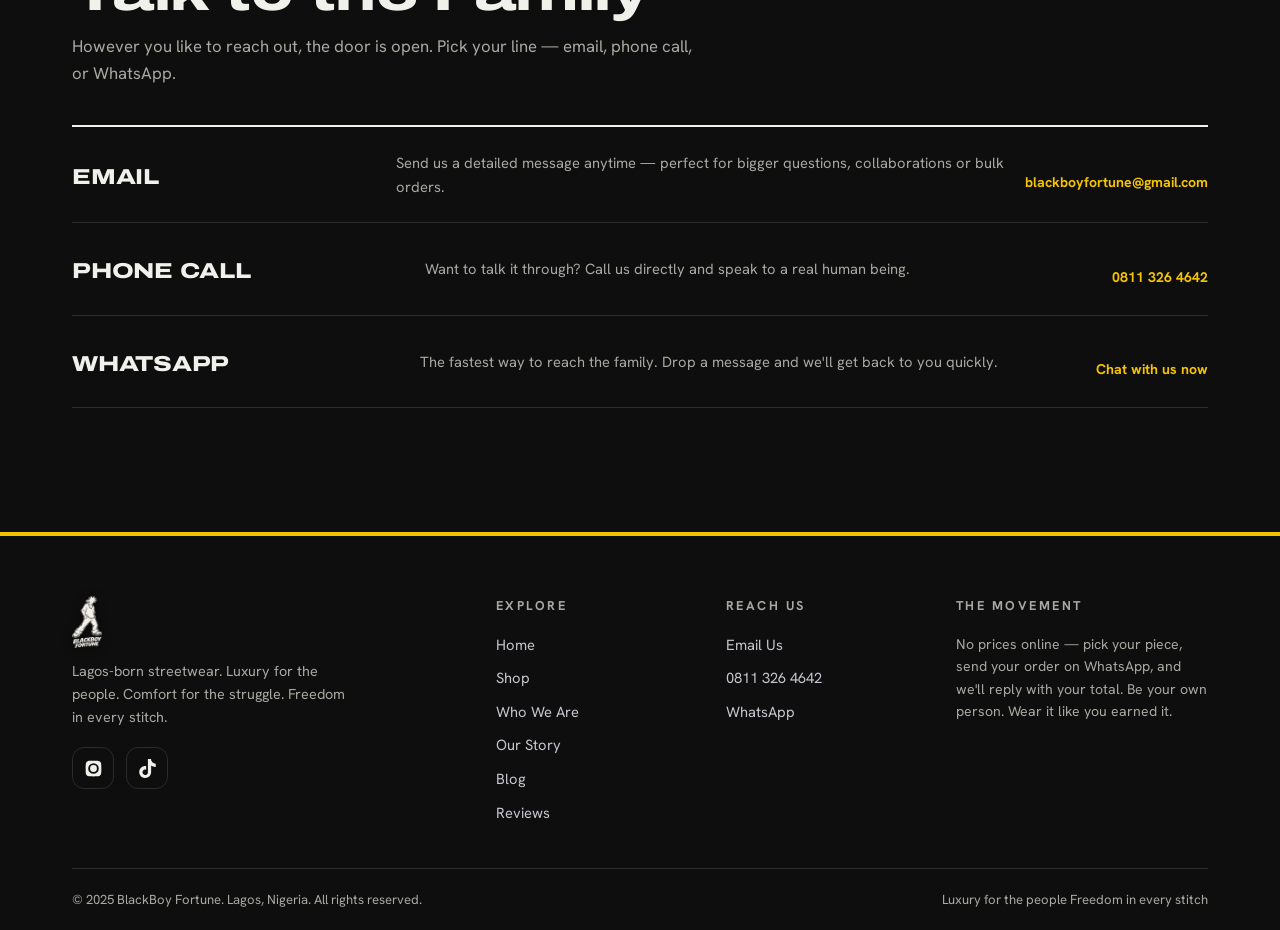
==== commit 0cafd0a5: "Add files via upload" ====
--- a/index.html
+++ b/index.html
@@ -10,7 +10,7 @@
     />
     <link rel="preconnect" href="https://fonts.googleapis.com" />
     <link
-      href="https://fonts.googleapis.com/css2?family=Anton&family=Space+Grotesk:wght@400;500;600;700&display=swap"
+      href="https://fonts.googleapis.com/css2?family=Archivo:wdth,wght@62..125,500..900&family=Hanken+Grotesk:wght@400;500;600;700&display=swap"
       rel="stylesheet"
     />
     <link rel="stylesheet" href="home.css" />
@@ -32,21 +32,21 @@
             <a href="#" id="stories-toggle">Stories ▾</a>
             <div class="dd-menu">
               <a href="who-we-are.html" data-nav="who-we-are"
-                >Who We Are <span>→</span></a
+                >Who We Are </a
               >
               <a href="our-story.html" data-nav="our-story"
-                >Our Story <span>→</span></a
-              >
-              <a href="blog.html" data-nav="blog">Blog <span>→</span></a>
+                >Our Story </a
+              >
+              <a href="blog.html" data-nav="blog">Blog </a>
               <a href="reviews.html" data-nav="reviews"
-                >Reviews <span>→</span></a
+                >Reviews </a
               >
             </div>
           </div>
         </nav>
         <div class="nav-right">
           <button class="cart-btn" id="cart-open" aria-label="Open cart">
-            🛍️<span class="cart-count" id="cart-count">0</span>
+            Cart<span class="cart-count" id="cart-count">0</span>
           </button>
           <button class="hamburger" id="hamburger" aria-label="Menu">
             <span></span><span></span><span></span>
@@ -61,49 +61,41 @@
       <a class="mlink" href="shop.html" data-nav="shop">Shop</a>
       <div class="mm-label">Stories</div>
       <a class="msub" href="who-we-are.html" data-nav="who-we-are"
-        >Who We Are <span>→</span></a
+        >Who We Are </a
       >
       <a class="msub" href="our-story.html" data-nav="our-story"
-        >Our Story <span>→</span></a
+        >Our Story </a
       >
-      <a class="msub" href="blog.html" data-nav="blog">Blog <span>→</span></a>
+      <a class="msub" href="blog.html" data-nav="blog">Blog </a>
       <a class="msub" href="reviews.html" data-nav="reviews"
-        >Reviews <span>→</span></a
+        >Reviews </a
       >
       <div class="mm-contact">
         <a href="mailto:blackboyfortune@gmail.com"
-          >✉️ blackboyfortune@gmail.com</a
+          >blackboyfortune@gmail.com</a
         >
-        <a href="tel:+2348113264642">📞 0811 326 4642</a>
+        <a href="tel:+2348113264642">0811 326 4642</a>
       </div>
     </div>
 
     <main>
       <section class="page" id="page-home">
         <div class="hero">
-          <div class="stamp hero-stamp">Est. Lagos<br />2025</div>
-          <div class="container">
-            <span class="kicker"
-              >Lagos, Nigeria — Streetwear For The People</span
-            >
-            <h1>Blackboy<span class="line2">Fortune</span></h1>
-            <p class="lead">
-              Born from the streets. Built for the people. Luxury you can
-              actually afford, comfort you can feel — freedom in every stitch.
-            </p>
-            <div class="hero-chips">
-              <span class="chip">✦ Luxury for the People</span>
-              <span class="chip">✦ Comfort for the Struggle</span>
-              <span class="chip">✦ Freedom in Every Stitch</span>
-            </div>
-            <div class="hero-cta">
-              <a class="btn" href="shop.html">Shop the Drop →</a>
-              <a class="btn-ghost" href="our-story.html">Read Our Story</a>
-            </div>
-          </div>
-        </div>
-
-        <div class="marquee">
+<div class="hero-copy">
+<h1>Blackboy<br />Fortune</h1>
+<p class="lead">Lagos streetwear for people who work for it. Caps, tees, sweaters and tracksuits you can wear hard and still afford.</p>
+<div class="hero-cta">
+<a class="btn" href="shop.html">Shop the drop</a>
+<a class="btn-ghost" href="our-story.html">Our story</a>
+</div>
+</div>
+<figure class="hero-photo">
+<img src="assets/img/street-bridge.jpg" alt="Three people in BlackBoy Fortune sleeveless tops at a concrete Lagos stadium" />
+<figcaption>Sleeveless set, shot in Lagos</figcaption>
+</figure>
+</div>
+
+<div class="marquee">
           <div class="marquee-track" id="marquee"></div>
         </div>
 
@@ -219,7 +211,7 @@
             </p>
             <div class="feat-grid" id="home-featured"></div>
             <div class="cta-row">
-              <a class="btn" href="shop.html">See Everything in the Shop →</a>
+              <a class="btn" href="shop.html">See Everything in the Shop</a>
             </div>
           </div>
         </section>
@@ -239,22 +231,22 @@
                 class="enq-card"
                 href="mailto:blackboyfortune@gmail.com?subject=Enquiry%20—%20BlackBoy%20Fortune"
               >
-                <div class="ico">✉️</div>
+                <div class="ico"></div>
                 <h3>Email</h3>
                 <p>
                   Send us a detailed message anytime — perfect for bigger
                   questions, collaborations or bulk orders.
                 </p>
-                <span class="go">blackboyfortune@gmail.com →</span>
+                <span class="go">blackboyfortune@gmail.com</span>
               </a>
               <a class="enq-card" href="tel:+2348113264642">
-                <div class="ico">📞</div>
+                <div class="ico"></div>
                 <h3>Phone Call</h3>
                 <p>
                   Want to talk it through? Call us directly and speak to a real
                   human being.
                 </p>
-                <span class="go">0811 326 4642 →</span>
+                <span class="go">0811 326 4642</span>
               </a>
               <a
                 class="enq-card"
@@ -262,13 +254,13 @@
                 target="_blank"
                 rel="noopener"
               >
-                <div class="ico">💬</div>
+                <div class="ico"></div>
                 <h3>WhatsApp</h3>
                 <p>
                   The fastest way to reach the family. Drop a message and we'll
                   get back to you quickly.
                 </p>
-                <span class="go">Chat with us now →</span>
+                <span class="go">Chat with us now</span>
               </a>
             </div>
           </div>
@@ -286,7 +278,7 @@
         </button>
       </div>
       <p class="drawer-note">
-        💸 <b>No prices online.</b> Tap <b>ORDER</b> and we'll reply on WhatsApp
+        <b>No prices online.</b> Tap <b>ORDER</b> and we'll reply on WhatsApp
         with the total. Just asking something? Tap <b>ENQUIRY</b>.
       </p>
       <div class="drawer-items" id="drawer-items"></div>
@@ -295,13 +287,13 @@
           <span>Total pieces</span><strong id="drawer-total">0</strong>
         </div>
         <button class="btn btn-block" id="order-btn">
-          🛒 Order via WhatsApp
+          Order via WhatsApp
         </button>
         <button class="btn-ghost btn-block enq-btn" id="enquiry-btn">
           ❓ Make an Enquiry
         </button>
         <button class="btn-ghost btn-block clear-btn" id="clear-btn">
-          🗑️ Clear Cart
+          Clear Cart
         </button>
       </div>
     </aside>
@@ -378,13 +370,13 @@
           <div>
             <h4>Reach Us</h4>
             <div class="foot-links">
-              <a href="mailto:blackboyfortune@gmail.com">✉️ Email Us</a>
-              <a href="tel:+2348113264642">📞 0811 326 4642</a>
+              <a href="mailto:blackboyfortune@gmail.com">Email Us</a>
+              <a href="tel:+2348113264642">0811 326 4642</a>
               <a
                 href="https://wa.me/2348113264642?text=Hello%20BlackBoy%20Fortune!%20I%20have%20an%20enquiry."
                 target="_blank"
                 rel="noopener"
-                >💬 WhatsApp</a
+                >WhatsApp</a
               >
             </div>
           </div>
@@ -401,7 +393,7 @@
           <span
             >© 2025 BlackBoy Fortune. Lagos, Nigeria. All rights reserved.</span
           >
-          <span>Luxury for the people ✦ Freedom in every stitch</span>
+          <span>Luxury for the people Freedom in every stitch</span>
         </div>
       </div>
     </footer>
--- a/home.css
+++ b/home.css
@@ -312,3 +312,79 @@
   .foot-grid{grid-template-columns:1fr;gap:28px}
   section.block{padding:60px 0}
 }
+
+/* ================= REDESIGN LAYER: danfo yellow + tar black ================= */
+:root{--bg:#0e0e0e;--bg2:#131313;--card:#181818;--card2:#1f1f1f;--line:#2b2b2b;--text:#f1f1ec;--muted:#a9a9a1;
+  --gold:#f5c400;--gold2:#f5c400;--goldDim:#b89200;--grad:#f5c400;--grain-op:.035;--yel:#f5c400}
+body{font-family:'Hanken Grotesk',system-ui,sans-serif;font-size:1.02rem}
+h1,h2,h3,.anton,.logo{font-family:'Archivo',sans-serif;font-stretch:125%;font-weight:800;letter-spacing:-.01em;line-height:1}
+.kicker{font-size:.9rem;font-weight:600;letter-spacing:0;text-transform:none;color:var(--yel)}
+.kicker::before{display:none}
+.h2{text-transform:none;font-size:clamp(2rem,5.2vw,3.4rem);margin:10px 0 14px}
+.grad-text{background:none;color:inherit;-webkit-background-clip:initial}
+.tape,.stamp,.handmark{display:none}
+.torn-top{clip-path:none}
+.photo-frame{border:0;box-shadow:none;transform:none!important}
+/* buttons: flat, square, no gradients or tilt */
+.btn{background:var(--yel);color:#0e0e0e;border-radius:0;font-weight:800;padding:15px 26px;box-shadow:4px 4px 0 #f1f1ec}
+.btn:hover{transform:translate(-2px,-2px);box-shadow:6px 6px 0 #f1f1ec}
+.btn-ghost{border:2px solid var(--text);border-radius:0;font-weight:700}
+.btn-ghost:hover{background:var(--text);color:#0e0e0e;border-color:var(--text);transform:none}
+/* header */
+header{background:#0e0e0e;backdrop-filter:none;border-bottom:4px solid var(--yel)}
+nav.desktop>a,.nav-item>a{border-radius:0;color:var(--text);font-weight:700}
+nav.desktop>a:hover,.nav-item>a:hover{background:var(--yel);color:#0e0e0e}
+nav.desktop>a.active,.nav-item>a.active,.dd-menu a.active{color:var(--yel)}
+.dd-menu{border-radius:0;background:#0e0e0e;border:2px solid var(--yel)}
+.dd-menu a{border-radius:0}.dd-menu a:hover{background:var(--yel);color:#0e0e0e}
+.cart-btn{border-radius:0;border:2px solid var(--text);width:auto;padding:0 14px;font-weight:800;font-size:.9rem}
+.cart-count{border-radius:0;background:var(--yel);color:#0e0e0e;position:static;display:inline-grid;margin-left:8px}
+/* hero: yellow slab + photo */
+.hero{display:grid;grid-template-columns:1.15fr .85fr;min-height:92vh;padding:70px 0 0;background:var(--yel);color:#0e0e0e;position:relative}
+.hero::after{content:"";position:absolute;left:0;right:0;bottom:0;height:22px;background:#0e0e0e}
+.hero-copy{display:flex;flex-direction:column;justify-content:center;padding:60px 30px 80px max(22px,calc((100vw - 1180px)/2 + 22px));max-width:none;margin:0}
+.hero h1{font-size:clamp(3.4rem,10.5vw,8.6rem);text-transform:uppercase;line-height:.88;margin-bottom:26px}
+.hero .lead{color:#0e0e0e;font-size:1.2rem;font-weight:500;max-width:30ch;margin-bottom:30px}
+.hero .btn{background:#0e0e0e;color:var(--yel);box-shadow:4px 4px 0 #fff}
+.hero .btn-ghost{border-color:#0e0e0e;color:#0e0e0e}
+.hero .btn-ghost:hover{background:#0e0e0e;color:var(--yel)}
+.hero-cta{display:flex;gap:16px;flex-wrap:wrap}
+.hero-photo{position:relative;overflow:hidden;margin:0}
+.hero-photo img{width:100%;height:100%;object-fit:cover;object-position:center 30%}
+.hero-photo figcaption{position:absolute;left:0;bottom:22px;background:#0e0e0e;color:var(--text);padding:10px 16px;font-size:.85rem;font-weight:600}
+@media(max-width:820px){.hero{grid-template-columns:1fr}.hero-photo{height:60vh}.hero-copy{padding:40px 22px 50px}}
+/* marquee: plain strip */
+.marquee{background:#0e0e0e;border:0;border-bottom:1px solid var(--line)}
+.marquee-track span{font-family:'Archivo',sans-serif;font-stretch:125%;font-weight:800;color:var(--text)}
+.marquee-track span.hl{color:var(--yel)}
+/* lookbook: straight edges, no tilt */
+[class*="rot-"]{transform:none!important}
+.lookbook-grid{gap:10px}
+/* values: no numbering, ruled rows */
+.val-card .num{display:none}
+.val-grid{display:block;border-top:2px solid var(--text)}
+.val-card{display:grid;grid-template-columns:minmax(150px,1fr) 2fr;gap:24px;background:none;border:0;border-bottom:1px solid var(--line);border-radius:0;padding:28px 0;box-shadow:none}
+.val-card h3{font-size:1.8rem}
+@media(max-width:700px){.val-card{grid-template-columns:1fr;gap:8px}}
+/* contact rows instead of icon cards */
+.enq-grid{display:block;border-top:2px solid var(--text)}
+.enq-card{display:grid;grid-template-columns:minmax(120px,1fr) 2fr auto;gap:20px;align-items:center;background:none;border:0;border-bottom:1px solid var(--line);border-radius:0;padding:24px 0;box-shadow:none;transform:none}
+.enq-card:hover{background:var(--yel);color:#0e0e0e;padding-left:14px;padding-right:14px}
+.enq-card:hover p,.enq-card:hover .go{color:#0e0e0e}
+.enq-card .ico,.chip,.hero-chips,.stamp{display:none}
+.enq-card .go{font-weight:700;color:var(--yel)}
+@media(max-width:700px){.enq-card{grid-template-columns:1fr;gap:6px}}
+/* products: photo-led, square */
+.product-card,.feat-card,.rev-card,.blog-post{border-radius:0;box-shadow:none;background:var(--card);border:1px solid var(--line)}
+.product-card:hover,.feat-card:hover{border-color:var(--yel);transform:none}
+.product-visual{aspect-ratio:4/5;padding:0;background:#000;border-radius:0;overflow:hidden}
+.product-visual img{width:100%;height:100%;object-fit:cover}
+.swatch{border-radius:0}
+.filter-chip{border-radius:0;font-weight:700}.filter-chip.on{background:var(--yel);color:#0e0e0e;border-color:var(--yel)}
+/* inner-page heroes */
+.phero h1{font-size:clamp(2.6rem,8vw,6rem);text-transform:uppercase}
+.rev-card{background:var(--card)}
+.wa-float,.qty-step,.cart-drawer,.drawer-note{border-radius:0}
+footer{background:#0e0e0e;border-top:4px solid var(--yel)}
+:focus-visible{outline:3px solid var(--yel);outline-offset:2px}
+@media(prefers-reduced-motion:reduce){*{animation:none!important;transition:none!important}}
